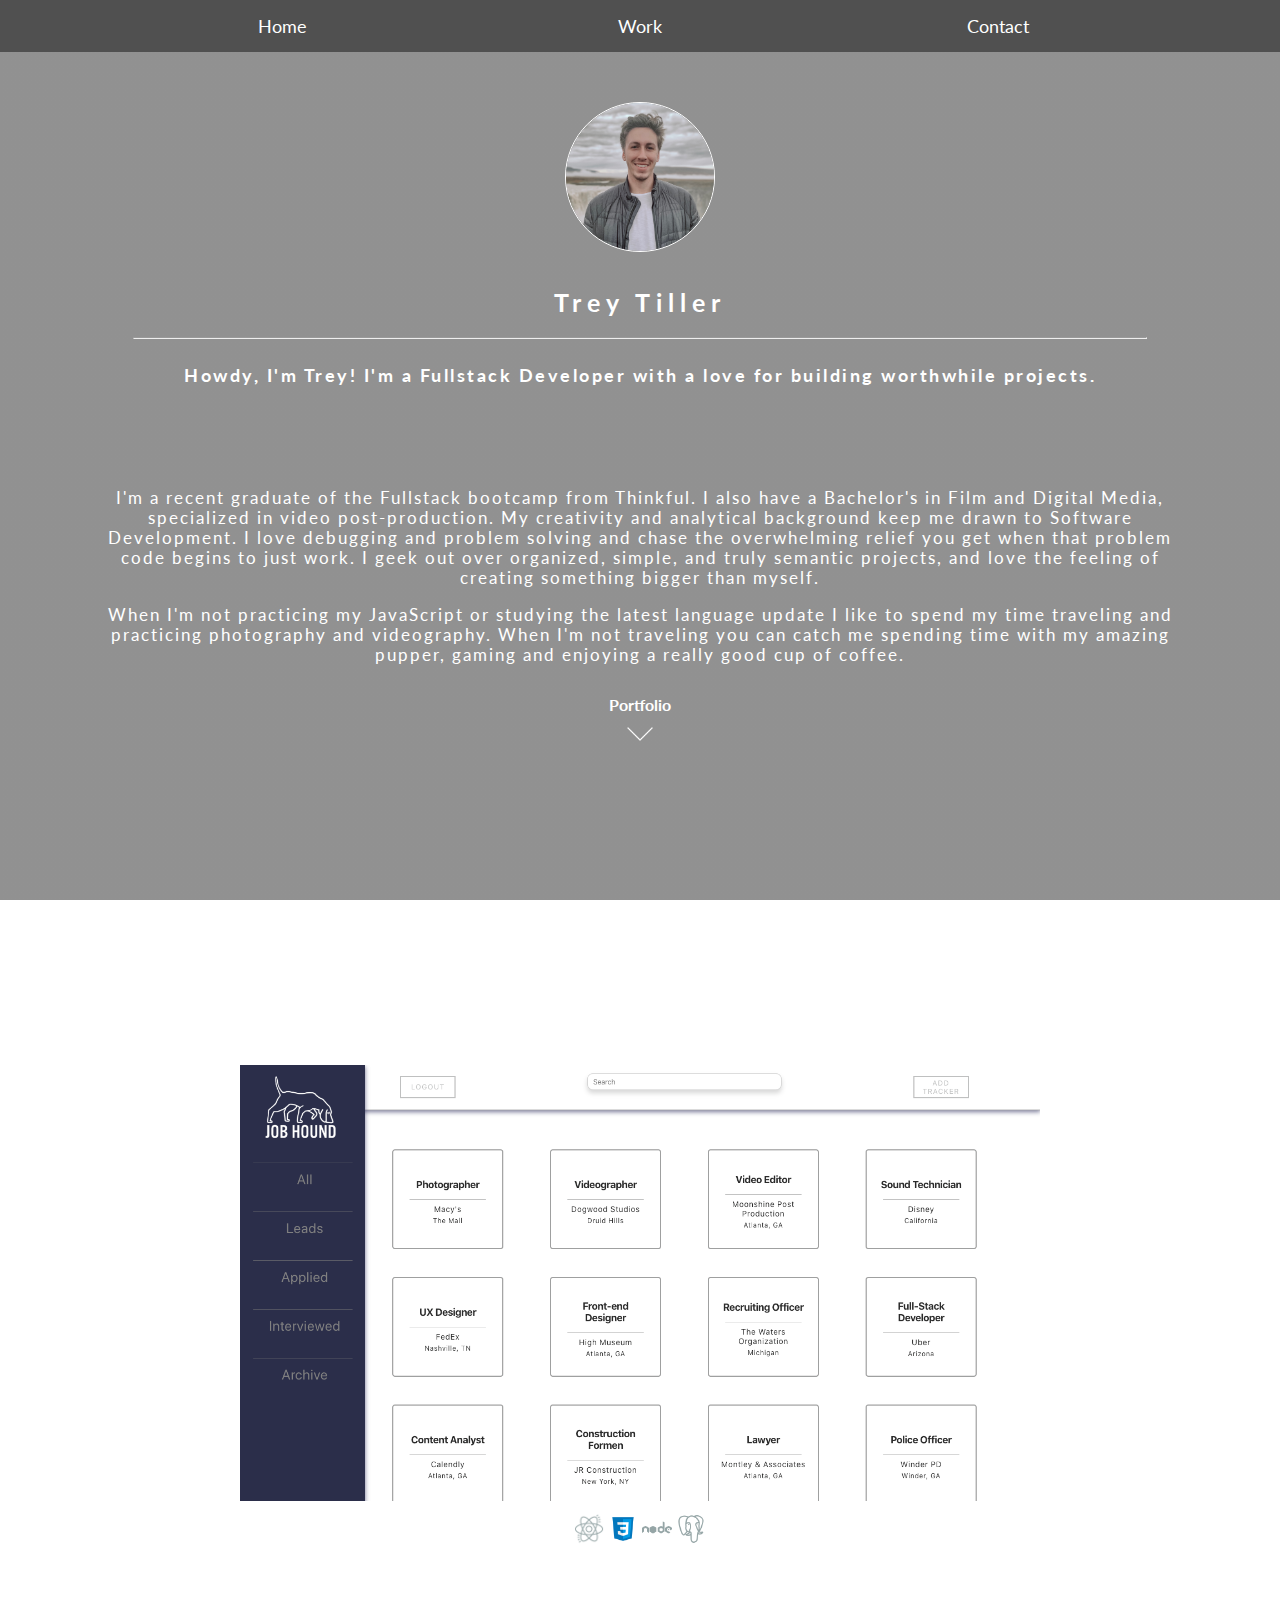
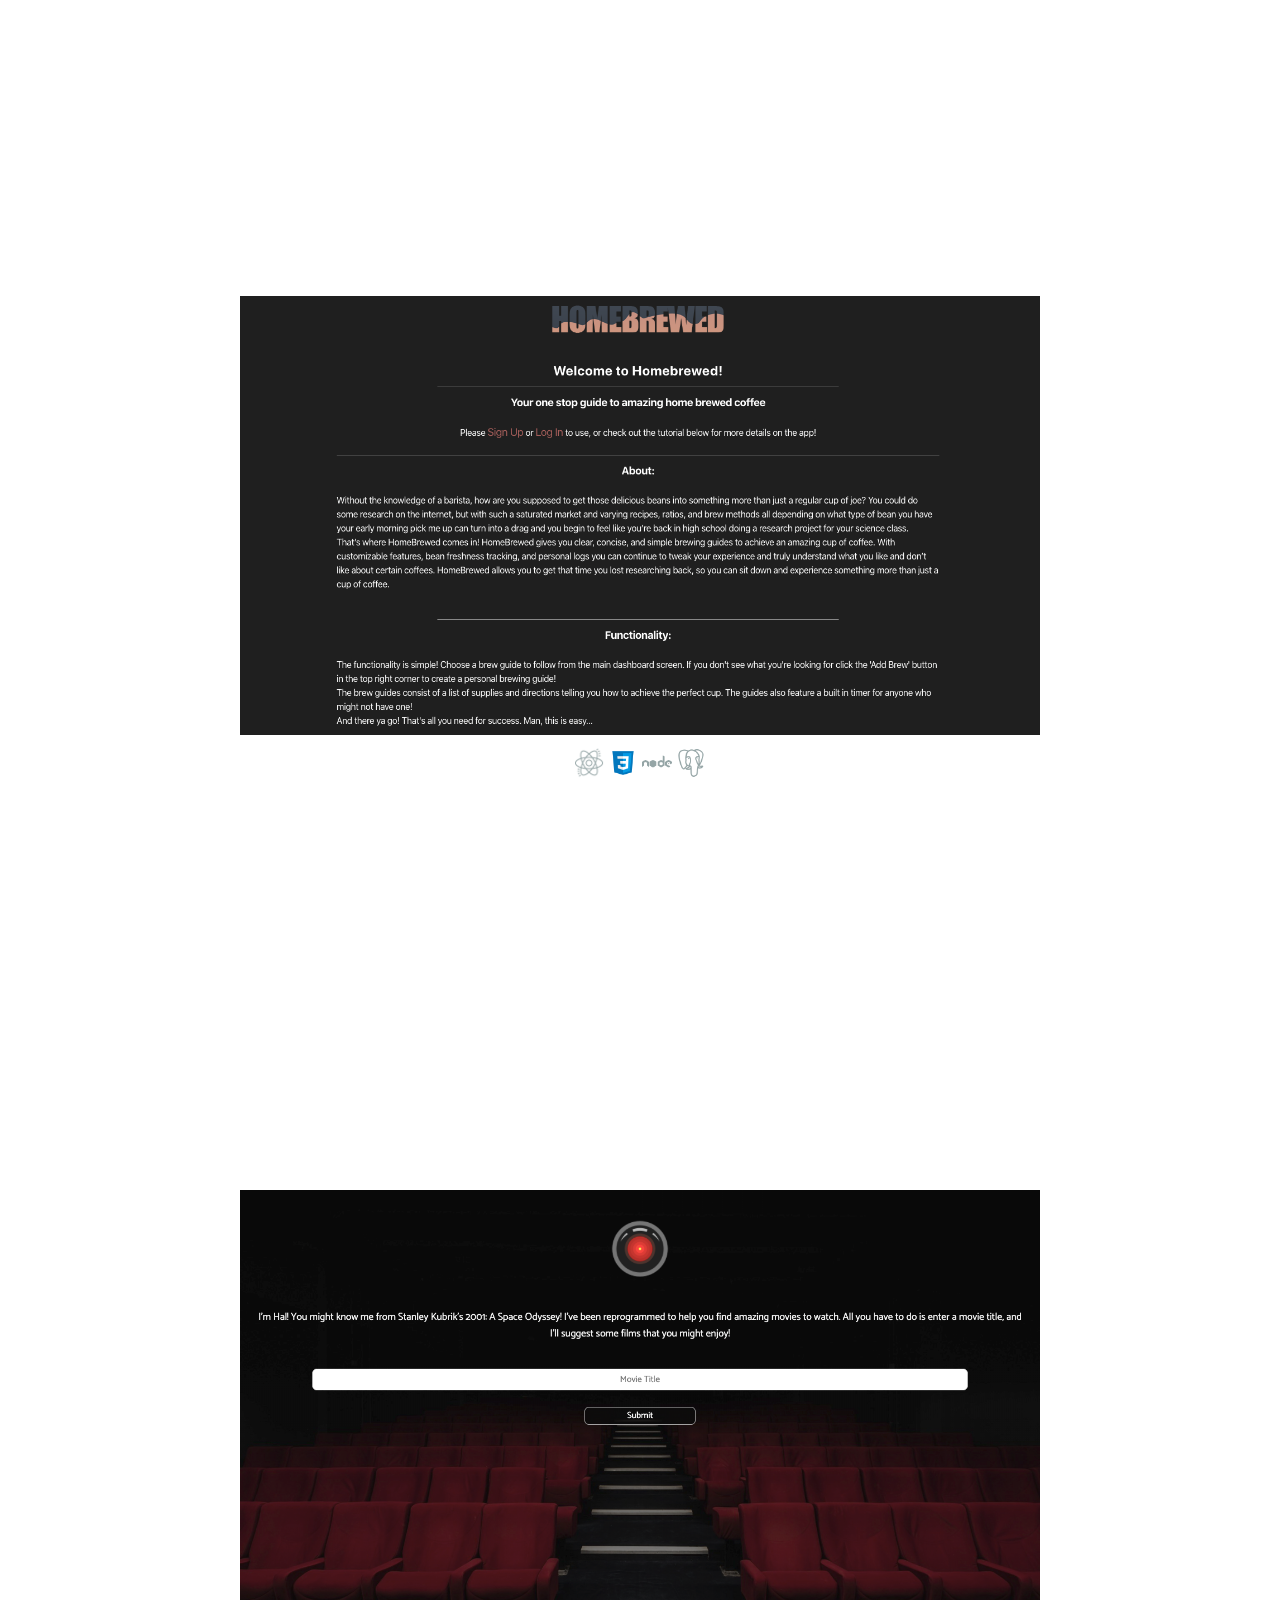
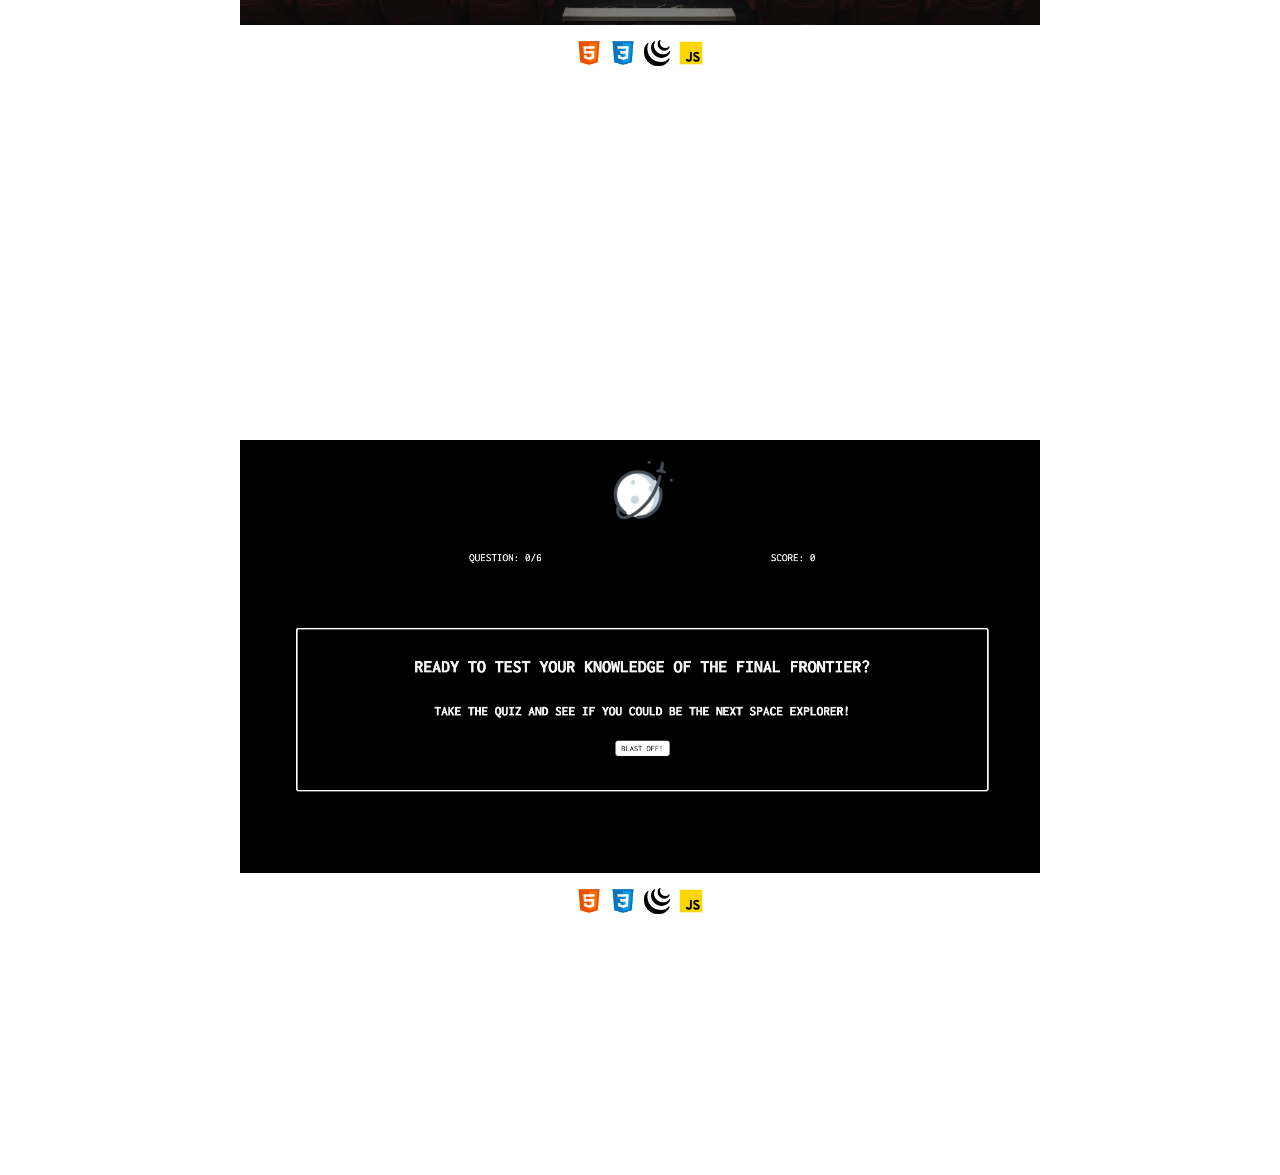
==== index.html @ f50ff6df "Updates to recent projects" ====
<!DOCTYPE html>
<html lang="en">

<head>
    <meta charset="UTF-8">
    <meta name="viewport" content="width=device-width, initial-scale=1.0">
    <meta http-equiv="X-UA-Compatible" content="ie=edge">
    <meta name="description" content="Trey Tiller is a Software Developer in the Atlanta area">
    <link rel="stylesheet" type="text/css" href="main.css">
    <link href="https://fonts.googleapis.com/css?family=Lato&display=swap" rel="stylesheet">
    <title>Trey Tiller | The Best Portfolio Known to Man</title>
</head>

<body>
    <header role='banner'>
        <nav role='navigation'>
            <ul class='nav'>
                <li class="home"><a href='index.html' class="home">Home</li></a>
                <li class="work"><a href='#projects' class="work">Work</li></a>
                <li class="contact"><a href='contact.html' class="contact">Contact</li></a>
            </ul>
        </nav>
    </header>
    <main role='main'>

        <section class='intro'>
            <div class="portrait-container">
                <a href="https://www.instagram.com/trey_tiller/?hl=en" target="_blank"><img
                        src="img/IMG_7039.JPG" alt="Portrait" class="portrait"></a>
            </div>

            <h1 class='tablet-headline'>Trey Tiller</h1>

            <hr class='one'>
            </hr>

            <div class='headline'>
                <h2>Howdy, I'm Trey! I'm a Fullstack Developer with a love for building worthwhile projects.</h2>
            </div>

            <hr class='two'>
            </hr>

            <div class="button">
                <button class="learn-more"><a href="#learn-more">Learn More</a></button>
            </div>
            <div class="arrow-container">
                <h5><a href="#projects">Portfolio</a></h5>
                <a href="#projects"><img src="img/icons8-expand-arrow-50.png" alt="Scroll Down" class="arrow"></a>
            </div>
        </section>
        <div class="content">
            <section id="projects">



                <h2 class="p-name">Job Hound</h2>
                <a href="https://job-hound.now.sh/" target="_blank"><img
                        src="img/dashShot.png" alt="Project Snapshot" class="proj-img"></a>
                <div class="lang-icons">
                    <img src="img/icons8-react-128.png" alt="React Logo" class="html">
                    <img src="img/icons8-css3-50.png" alt="Css logo" class="css">
                    <img src="img/icons8-nodejs-96 (1).png" alt="Node logo" class="jquery">
                    <img src="img/icons8-postgresql-100.png" alt="Postgres logo" class="java">
                </div>
                <p class="scrip">
                    Job Hound is a react application built to keep track of your job applications. Built with a full backend in Node and Postgres
                    Job Hound makes organization fast, easy and attainable!
                </p>
                <div class="butt-container">
                    <button class="repo"><a href="https://github.com/TreyTiller/JobHound-client"
                            target="_blank">Code</a></button>
                    <button class="site"><a href="https://job-hound.now.sh/" target="_blank">View
                            Project</a></button>
                </div>



                <h2 class="p-name">HomeBrewed</h2>
                <a href="https://homebrewed-sigma-nine.now.sh" target="_blank"><img
                        src="img/HBDash.png" alt="Project Snapshot" class="proj-img"></a>
                <div class="lang-icons">
                    <img src="img/icons8-react-128.png" alt="React Logo" class="html">
                    <img src="img/icons8-css3-50.png" alt="Css logo" class="css">
                    <img src="img/icons8-nodejs-96 (1).png" alt="Node logo" class="jquery">
                    <img src="img/icons8-postgresql-100.png" alt="postgres logo" class="java">
                </div>
                <p class="scrip">
                    Coffee has always been something I found happiness in. Especially good coffee. I knew that when I first 
                    began making coffee at home there was just too much information out there on how to brew. Homebrewed aims to
                    to fix that by giving simplistic and easy to follow direction. This react/node application allows users 
                    to create personal brews with dynamic forms, integrated timers, and a full database.
                </p>
                <div class="butt-container">
                    <button class="repo"><a href="https://github.com/TreyTiller/Homebrewed-app"
                            target="_blank">Code</a></button>
                    <button class="site"><a href="https://homebrewed-sigma-nine.now.sh" target="_blank">View
                            Project</a></button>
                </div>








                <h2 class="p-name">Movie Generator</h2>
                <a href="https://treytiller.github.io/movie-generator/" target="_blank"><img
                        src="img/Screen Shot 2019-09-03 at 10.04.26 AM.png" alt="Project Snapshot" class="proj-img"></a>
                <div class="lang-icons">
                    <img src="img/icons8-html-5-50.png" alt="Html Logo" class="html">
                    <img src="img/icons8-css3-50.png" alt="Css logo" class="css">
                    <img src="img/icons8-jquery-50.png" alt="jquery logo" class="jquery">
                    <img src="img/icons8-javascript-50.png" alt="javascript logo" class="java">
                </div>
                <p class="scrip">
                    In college I majored in Film and Digital Media. I always wished I could find an easy to use
                    application that found suggestions based on a movie title, so I created one. This application uses
                    two different APIs to grab cultural data and create a curated list of movie suggestions based on the
                    user input.
                </p>
                <div class="butt-container">
                    <button class="repo"><a href="https://github.com/TreyTiller/movie-generator"
                            target="_blank">Code</a></button>
                    <button class="site"><a href="https://treytiller.github.io/movie-generator/" target="_blank">View
                            Project</a></button>
                </div>

                <h2 class="p-name">Quiz App</h2>
                <a href="https://treytiller.github.io/quizapp/" target="_blank"><img
                        src="img/Screen Shot 2019-08-13 at 5.29.00 PM.png" alt="Project Snapshot" class="proj-img"></a>
                <div class="lang-icons">
                    <img src="img/icons8-html-5-50.png" alt="Html Logo" class="html">
                    <img src="img/icons8-css3-50.png" alt="Css logo" class="css">
                    <img src="img/icons8-jquery-50.png" alt="jquery logo" class="jquery">
                    <img src="img/icons8-javascript-50.png" alt="javascript logo" class="java">
                </div>
                <p class="scrip">
                    Inspired by my love for all things outer space, this simple quiz tests the user on their knowledge
                    of the final frontier. See if you have what it takes!
                </p>
                <div class="butt-container">
                    <button class="repo"><a href="https://github.com/TreyTiller/quizapp"
                            target="_blank">Code</a></button>
                    <button class="site"><a href="https://treytiller.github.io/quizapp/" target="_blank">View
                            Project</a></button>
                </div>
            </section>

            <section id='learn-more'>

                <hr>
                </hr>

                <div class="bio">
                    <h3 class='mobile-headline'>Trey Tiller</h3>
                    <p> I'm a recent graduate of the Fullstack bootcamp from Thinkful. I also have a Bachelor's in Film
                        and Digital Media, specialized in video post-production. My creativity and analytical background
                        keep me drawn to Software Development. I love debugging and problem solving and chase the
                        overwhelming relief you get when that problem code begins to just work. I geek out over
                        organized, simple, and truly semantic projects, and love the feeling of creating something
                        bigger than myself.</p>

                    <p> When I'm not practicing my JavaScript or studying the latest language update I like to spend my
                        time traveling and practicing photography and videography. When I'm not traveling you can catch
                        me spending time with my amazing pupper, gaming and enjoying a really good cup of coffee. </p>
                </div>
                <h5 class="tablet"><a href="#projects">Portfolio</a></h5>
                <a href="#projects"><img src="img/icons8-expand-arrow-50.png" alt="Scroll Down"
                        class="arrow-tablet"></a>
            </section>
        </div>

        <hr>
        </hr>

        <section id="contact">
            <ul class="contact-list">
                <li class="email"><span><img src="img/icons8-email-open-50.png" alt="Email" class="email"></span><a
                        href="mailto:treytiller@outlook.com?Subject=Little%20Hey,%20Little%20Ho!"
                        class='con-link'>treytiller@outlook.com</a>
                </li>
                <li class="phone"><span><img src="img/icons8-shake-phone-50.png" alt="Cellphone"
                            class="phone"></span>(678)-963-6538</li>
                <li class="git"><span><img src="img/icons8-github-50.png" alt="GitHub" class="git"></span><a
                        href="https://github.com/TreyTiller" target="_blank">GitHub/TreyTiller</a></li>
                <li class="linked"><span><img src="img/icons8-linkedin-50.png" alt="LinkedIn" class="linked"></span><a
                        href="//www.linkedin.com/in/josephstiller/" target="_blank">LinkedIn/TreyTiller</a></li>
            </ul>
        </section>

    </main>
    <footer>
        &copyTreyTiller2019
    </footer>

</body>

</html>
---- main.css ----
* {
  box-sizing: border-box;
  font-family: "Lato", sans-serif, Helvetica, sans-serif;
  text-align: center;
  color: white;
}

html {
  scroll-behavior: smooth;
}

body {
  background-image: linear-gradient(
      rgba(36, 36, 36, 0.5),
      rgba(36, 36, 36, 0.5)
    ),
    url(img/20190807-IMG_1288.jpg);
  background-repeat: no-repeat;
  background-position: center center;
  background-attachment: fixed;
  -moz-background-size: cover;
  -o-background-size: cover;
  background-size: cover;
  margin: 0px;
}

nav {
  display: none;
  transition: 0.5s ease;
}

/*Intro landing page styling*/

.portrait-container {
  overflow: hidden;
  width: 150px;
  height: 150px;
  margin: auto;
  position: relative;
  border-radius: 50%;
  margin-top: 30px;
  border: 1px solid white;
  margin-bottom: 35px;
  margin-top: 50px;
}

.portrait {
  height: 100%;
  width: auto;
  margin-left: -28px;
}

hr {
  margin-top: 20px;
  margin-bottom: 20px;
}

h2 {
  line-height: 32px;
  font-size: 18px;
}

.tablet-headline {
  display: none;
}

.button {
  margin-top: 80px;
  margin-bottom: 80px;
}

button {
  border: 1px solid white;
  padding: 8px;
  padding-left: 15px;
  padding-right: 15px;
  background-color: transparent;
  border-radius: 15px;
  font-size: 18px;
}

a {
  text-decoration: none;
}

h5 {
  margin-bottom: 5px;
  font-size: 16px;
}

.arrow {
  margin-bottom: 115px;
}

/*Bio section styling*/

.bio {
  margin: 10px;
  font-size: 17px;
  padding-right: 20px;
  padding-left: 20px;
}

h3 {
  text-align: center;
  font-size: 20px;
  letter-spacing: 8px;
  font-weight: 700;
}

p {
  text-align: left;
  font-size: 17px;
  line-height: 20px;
  letter-spacing: 2px;
}

.tablet {
  display: none;
}

.arrow-tablet {
  display: none;
}

/*Contact Section Styling*/

.contact-list {
  list-style: none;
  padding: 0px;
}

li {
  padding: 25px;
}

span {
  padding-right: 30px;
}

.email {
  display: flex;
  align-items: center;
}

img,
.email {
  height: 30px;
  justify-self: flex-end;
}

.phone {
  display: flex;
  align-items: center;
}

img,
.phone {
  height: 30px;
  justify-self: flex-end;
}

.git {
  display: flex;
  align-items: center;
}

img,
.git {
  height: 30px;
  justify-self: flex-end;
}

.linked {
  display: flex;
  align-items: center;
}

img,
.linked {
  height: 30px;
  justify-self: flex-end;
}

.final-para {
  display: none;
}

/*Project styling*/

.proj-img {
  width: 320px;
  height: auto;
  margin: 10px;
  transition: 0.3s ease all;
}

.proj-img:hover {
  opacity: 80%;
}

.p-name {
  font-size: 18px;
  letter-spacing: 1.5px;
  margin-bottom: 5px;
}

.scrip {
  text-align: center;
  margin: 25px;
  font-size: 17px;
}

.repo {
  font-size: 16px;
  margin: 5px;
}

.site {
  font-size: 16px;
  margin: 5px;
}

.butt-container {
  margin-bottom: 100px;
}

/*Mobile Design for Tablet Screens*/
@media only screen and (min-width: 750px) {
  /*Navigation Menu Styling*/
  nav {
    display: block;
    background-color: rgba(36, 36, 36, 0.6);
  }

  .nav {
    list-style: none;
    padding: 0px;
    display: flex;
    align-items: center;
    justify-content: space-evenly;
    margin: 0px;
  }

  li,
  .home {
    padding-bottom: 15px;
    padding-top: 15px;
    font-size: 18px;
    min-width: 150px;
  }

  li,
  .work {
    padding-bottom: 15px;
    padding-top: 15px;
    font-size: 18px;
    min-width: 150px;
  }

  li,
  .contact {
    padding-bottom: 15px;
    padding-top: 15px;
    font-size: 18px;
    min-width: 150px;
  }

  /*Rearrange Content*/

  hr {
    display: none;
  }

  .content {
    display: flex;
    flex-direction: column-reverse;
  }

  .arrow {
    display: none;
  }

  .learn-more {
    display: none;
  }

  h5 {
    display: none;
  }

  .mobile-headline {
    display: none;
  }

  /*Intro and Bio Landing Page styling*/

  .tablet-headline {
    font-size: 25px;
    letter-spacing: 6px;
    margin-bottom: 10px;
    display: block;
  }

  .headline h2 {
    margin-top: 0px;
  }

  .one {
    display: block;
    margin-left: 133px;
    margin-right: 133px;
  }

  .bio {
    margin: 0px;
    margin-bottom: 150px;
    margin-right: 20px;
    margin-left: 20px;
  }

  p {
    text-align: center;
  }

  .tablet {
    display: block;
  }

  .arrow-tablet {
    display: inline-block;
    margin-bottom: 200px;
  }

  /*Project picture styling*/

  .proj-img {
    width: 700px;
    height: auto;
  }

  /*Contact.html Styling*/

  #contact {
    display: none;
  }

  .final-para {
    display: block;
    font-size: 18px;
    margin: 30px;
    line-height: 40px;
  }

  .contact-list-tablet {
    list-style: none;
    display: flex;
    align-items: center;
    margin-top: 100px;
    justify-content: space-evenly;
  }

  .collab {
    margin-top: 200px;
    padding-right: 20px;
    padding-left: 20px;
    padding-top: 10px;
    padding-bottom: 10px;
    border: 2px solid white;
    margin-bottom: 100px;
  }

  .collab-word {
    font-size: 22px;
  }

  .footer-tablet {
    display: none;
  }
}

/*Full Display Design*/
@media only screen and (min-width: 1280px) {
  .arrow-container,
  img {
    cursor: pointer;
  }

  p {
    margin-left: 50px;
    margin-right: 50px;
  }

  .headline {
    letter-spacing: 2.5px;
  }

  .bio {
    margin-bottom: 100px;
  }

  .p-name {
    margin-bottom: 50px;
    font-size: 25px;
    letter-spacing: 2.5px;
  }

  .proj-img {
    height: auto;
    width: 800px;
  }

  .scrip {
    margin-left: 200px;
    margin-right: 200px;
    font-size: 20px;
  }

  .email {
    height: 50px;
    width: 50px;
  }

  a .insta {
    height: 50px;
    width: 50px;
  }

  .git {
    height: 50px;
    width: 50px;
  }

  .linked {
    height: 50px;
    width: 50px;
  }

  .contact-list-tablet {
    list-style: none;
    display: flex;
    align-items: center;
    margin-top: 100px;
    justify-content: space-evenly;
  }

  /*Nav Menu Animations*/

  .home {
    color: white;
    letter-spacing: 0px;
    transition: 0.5s ease;
  }
  .work {
    color: white;
    letter-spacing: 0px;
    transition: 0.5s ease;
  }
  .contact {
    color: white;
    letter-spacing: 0px;
    transition: 0.5s ease;
  }
  .home:hover {
    color: rgba(155, 127, 127, 0.89);
    letter-spacing: 3px;
    transition: 0.5s ease;
  }

  .work:hover {
    color: rgba(155, 127, 127, 0.89);
    letter-spacing: 3px;
    transition: 0.5s ease;
  }

  .contact:hover {
    color: rgba(155, 127, 127, 0.89);
    letter-spacing: 3px;
    transition: 0.5s ease;
  }

  .repo {
    background-color: transparent;
    letter-spacing: 0px;
    transition: all 0.3s ease;
  }

  .repo:hover {
    background-color: rgba(61, 58, 58, 0.89);
    color: white;
    letter-spacing: 5px;
    transition: all 0.5s ease;
    cursor: pointer;
  }

  .site {
    background-color: transparent;
    letter-spacing: 0px;
    transition: all 0.3s ease;
  }

  .site:hover {
    background-color: rgba(61, 58, 58, 0.89);
    color: white;
    letter-spacing: 3px;
    transition: all 0.5s ease;
    cursor: pointer;
  }

  .collab {
    background-color: transparent;
    letter-spacing: 0px;
    transition: all 0.3s ease;
  }

  .collab:hover {
    background-color: rgba(61, 58, 58, 0.89);
    color: white;
    letter-spacing: 3px;
    transition: all 0.5s ease;
    cursor: pointer;
  }

  /*spacing fix*/

  .bio {
    margin-bottom: 30px;
  }
}
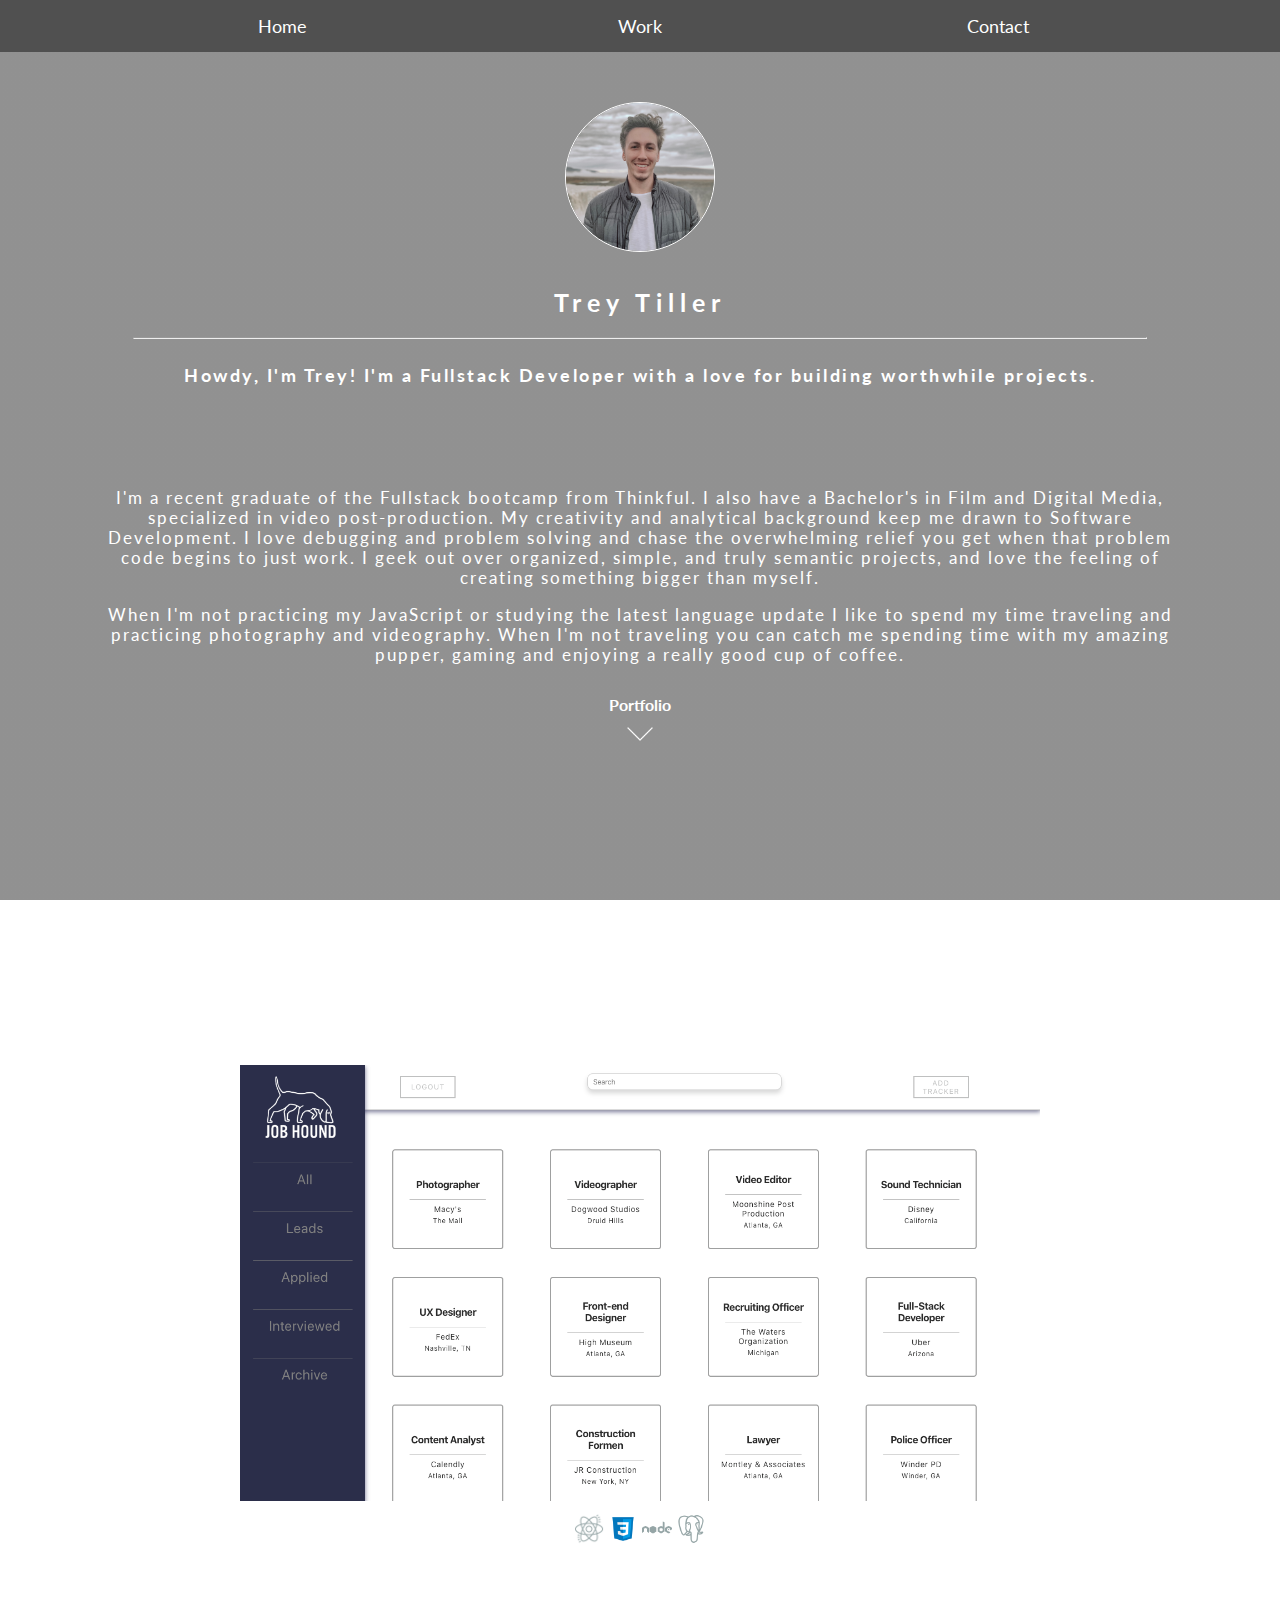
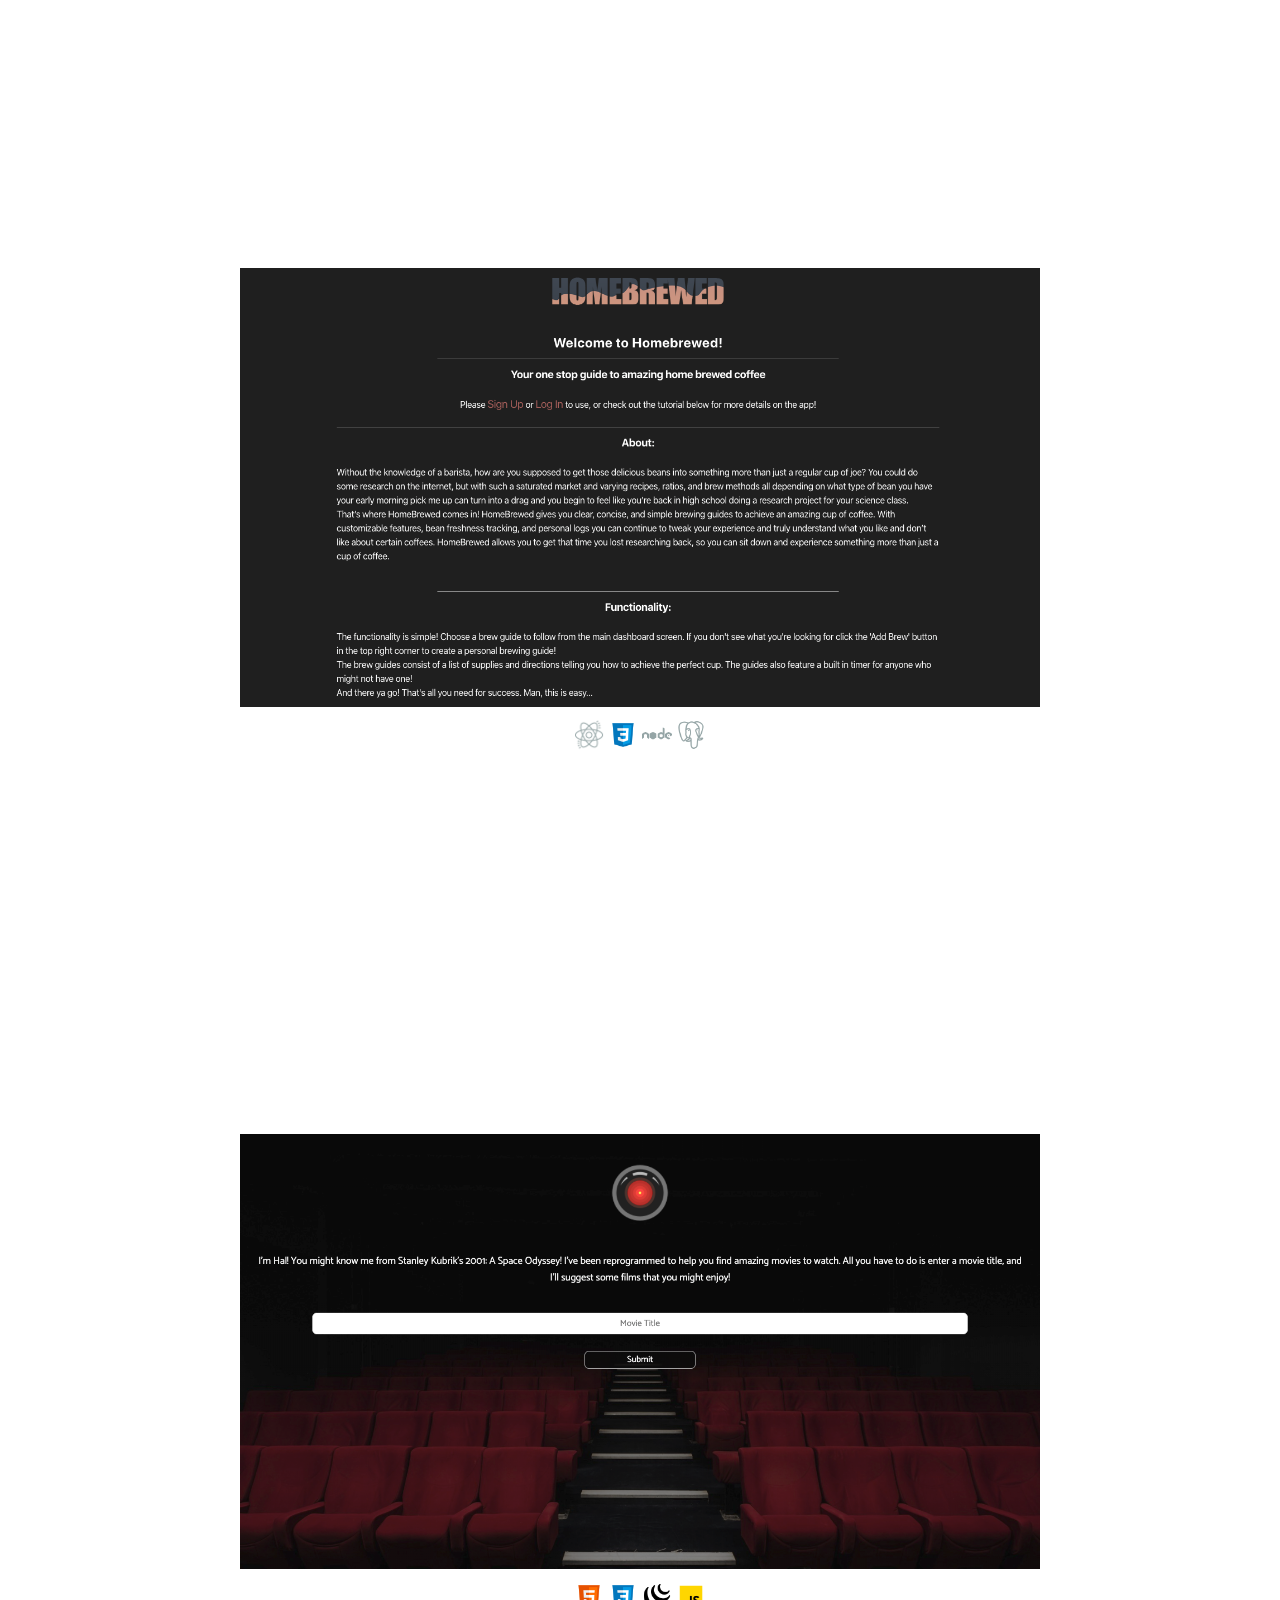
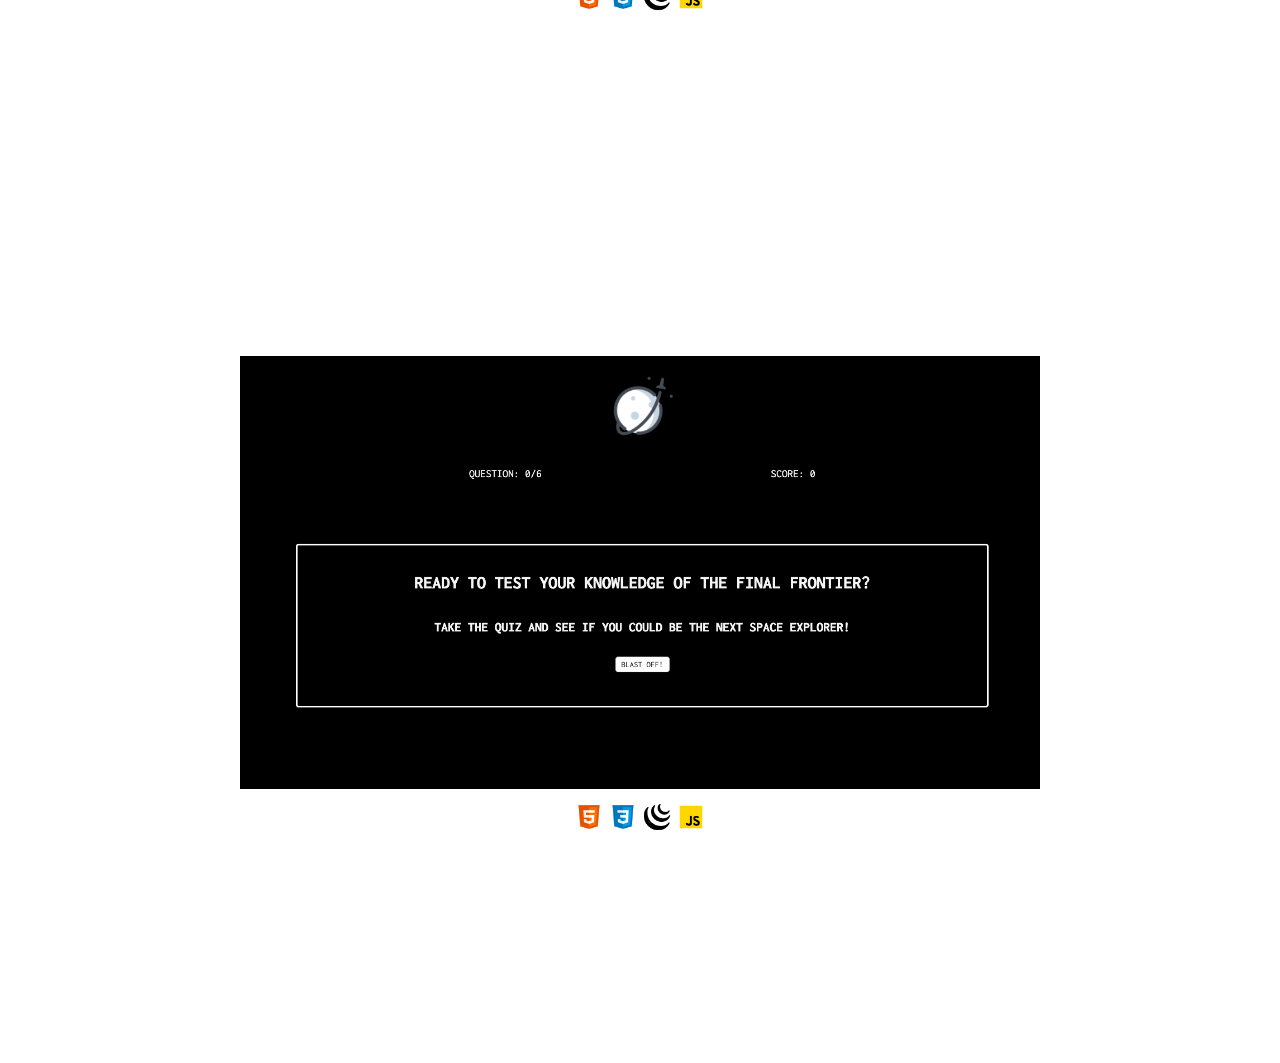
==== commit b3158dd2: "Fixed nested links" ====
--- a/index.html
+++ b/index.html
@@ -12,16 +12,16 @@
 </head>
 
 <body>
-    <header role='banner'>
-        <nav role='navigation'>
+    <header>
+        <nav>
             <ul class='nav'>
-                <li class="home"><a href='index.html' class="home">Home</li></a>
-                <li class="work"><a href='#projects' class="work">Work</li></a>
-                <li class="contact"><a href='contact.html' class="contact">Contact</li></a>
+                <li class="home"><a href='index.html' class="home">Home</a></li>
+                <li class="work"><a href='#projects' class="work">Work</a></li>
+                <li class="contact"><a href='contact.html' class="contact">Contact</a></li>
             </ul>
         </nav>
     </header>
-    <main role='main'>
+    <main>
 
         <section class='intro'>
             <div class="portrait-container">
@@ -31,18 +31,16 @@
 
             <h1 class='tablet-headline'>Trey Tiller</h1>
 
-            <hr class='one'>
-            </hr>
+            <hr class='one' />
 
             <div class='headline'>
                 <h2>Howdy, I'm Trey! I'm a Fullstack Developer with a love for building worthwhile projects.</h2>
             </div>
 
-            <hr class='two'>
-            </hr>
+            <hr class='two' />
 
             <div class="button">
-                <button class="learn-more"><a href="#learn-more">Learn More</a></button>
+                <a href="#learn-more"><button class="learn-more">Learn More</button></a>
             </div>
             <div class="arrow-container">
                 <h5><a href="#projects">Portfolio</a></h5>
@@ -60,7 +58,7 @@
                 <div class="lang-icons">
                     <img src="img/icons8-react-128.png" alt="React Logo" class="html">
                     <img src="img/icons8-css3-50.png" alt="Css logo" class="css">
-                    <img src="img/icons8-nodejs-96 (1).png" alt="Node logo" class="jquery">
+                    <img src="img/icons8-nodejs-96-(1).png" alt="Node logo" class="jquery">
                     <img src="img/icons8-postgresql-100.png" alt="Postgres logo" class="java">
                 </div>
                 <p class="scrip">
@@ -68,10 +66,10 @@
                     Job Hound makes organization fast, easy and attainable!
                 </p>
                 <div class="butt-container">
-                    <button class="repo"><a href="https://github.com/TreyTiller/JobHound-client"
-                            target="_blank">Code</a></button>
-                    <button class="site"><a href="https://job-hound.now.sh/" target="_blank">View
-                            Project</a></button>
+                    <a href="https://github.com/TreyTiller/JobHound-client"
+                            target="_blank" class="repo buttons">Code</a>
+                    <a href="https://job-hound.now.sh/" target="_blank" class="repo buttons">View
+                            Project</a>
                 </div>
 
 
@@ -82,7 +80,7 @@
                 <div class="lang-icons">
                     <img src="img/icons8-react-128.png" alt="React Logo" class="html">
                     <img src="img/icons8-css3-50.png" alt="Css logo" class="css">
-                    <img src="img/icons8-nodejs-96 (1).png" alt="Node logo" class="jquery">
+                    <img src="img/icons8-nodejs-96-(1).png" alt="Node logo" class="jquery">
                     <img src="img/icons8-postgresql-100.png" alt="postgres logo" class="java">
                 </div>
                 <p class="scrip">
@@ -92,10 +90,10 @@
                     to create personal brews with dynamic forms, integrated timers, and a full database.
                 </p>
                 <div class="butt-container">
-                    <button class="repo"><a href="https://github.com/TreyTiller/Homebrewed-app"
-                            target="_blank">Code</a></button>
-                    <button class="site"><a href="https://homebrewed-sigma-nine.now.sh" target="_blank">View
-                            Project</a></button>
+                    <a href="https://github.com/TreyTiller/Homebrewed-app"
+                            target="_blank" class="repo buttons">Code</a>
+                    <a href="https://homebrewed-sigma-nine.now.sh" target="_blank" class="repo buttons">View
+                            Project</a>
                 </div>
 
 
@@ -107,7 +105,7 @@
 
                 <h2 class="p-name">Movie Generator</h2>
                 <a href="https://treytiller.github.io/movie-generator/" target="_blank"><img
-                        src="img/Screen Shot 2019-09-03 at 10.04.26 AM.png" alt="Project Snapshot" class="proj-img"></a>
+                        src="img/movie-gen.png" alt="Project Snapshot" class="proj-img"></a>
                 <div class="lang-icons">
                     <img src="img/icons8-html-5-50.png" alt="Html Logo" class="html">
                     <img src="img/icons8-css3-50.png" alt="Css logo" class="css">
@@ -121,15 +119,15 @@
                     user input.
                 </p>
                 <div class="butt-container">
-                    <button class="repo"><a href="https://github.com/TreyTiller/movie-generator"
-                            target="_blank">Code</a></button>
-                    <button class="site"><a href="https://treytiller.github.io/movie-generator/" target="_blank">View
-                            Project</a></button>
+                    <a href="https://github.com/TreyTiller/movie-generator"
+                            target="_blank" class="repo buttons">Code</a>
+                    <a href="https://treytiller.github.io/movie-generator/" target="_blank" class="repo buttons">View
+                            Project</a>
                 </div>
 
                 <h2 class="p-name">Quiz App</h2>
                 <a href="https://treytiller.github.io/quizapp/" target="_blank"><img
-                        src="img/Screen Shot 2019-08-13 at 5.29.00 PM.png" alt="Project Snapshot" class="proj-img"></a>
+                        src="img/quiz-app.png" alt="Project Snapshot" class="proj-img"></a>
                 <div class="lang-icons">
                     <img src="img/icons8-html-5-50.png" alt="Html Logo" class="html">
                     <img src="img/icons8-css3-50.png" alt="Css logo" class="css">
@@ -141,17 +139,16 @@
                     of the final frontier. See if you have what it takes!
                 </p>
                 <div class="butt-container">
-                    <button class="repo"><a href="https://github.com/TreyTiller/quizapp"
-                            target="_blank">Code</a></button>
-                    <button class="site"><a href="https://treytiller.github.io/quizapp/" target="_blank">View
-                            Project</a></button>
+                    <a href="https://github.com/TreyTiller/quizapp"
+                            target="_blank" class="repo buttons">Code</a>
+                    <a href="https://treytiller.github.io/quizapp/" target="_blank" class="repo buttons">View
+                            Project</a>
                 </div>
             </section>
 
             <section id='learn-more'>
 
-                <hr>
-                </hr>
+                <hr />
 
                 <div class="bio">
                     <h3 class='mobile-headline'>Trey Tiller</h3>
@@ -172,8 +169,7 @@
             </section>
         </div>
 
-        <hr>
-        </hr>
+        <hr />
 
         <section id="contact">
             <ul class="contact-list">
@@ -192,7 +188,7 @@
 
     </main>
     <footer>
-        &copyTreyTiller2019
+        &copy;TreyTiller2019
     </footer>
 
 </body>
--- a/main.css
+++ b/main.css
@@ -69,7 +69,7 @@
   margin-bottom: 80px;
 }
 
-button {
+.buttons {
   border: 1px solid white;
   padding: 8px;
   padding-left: 15px;
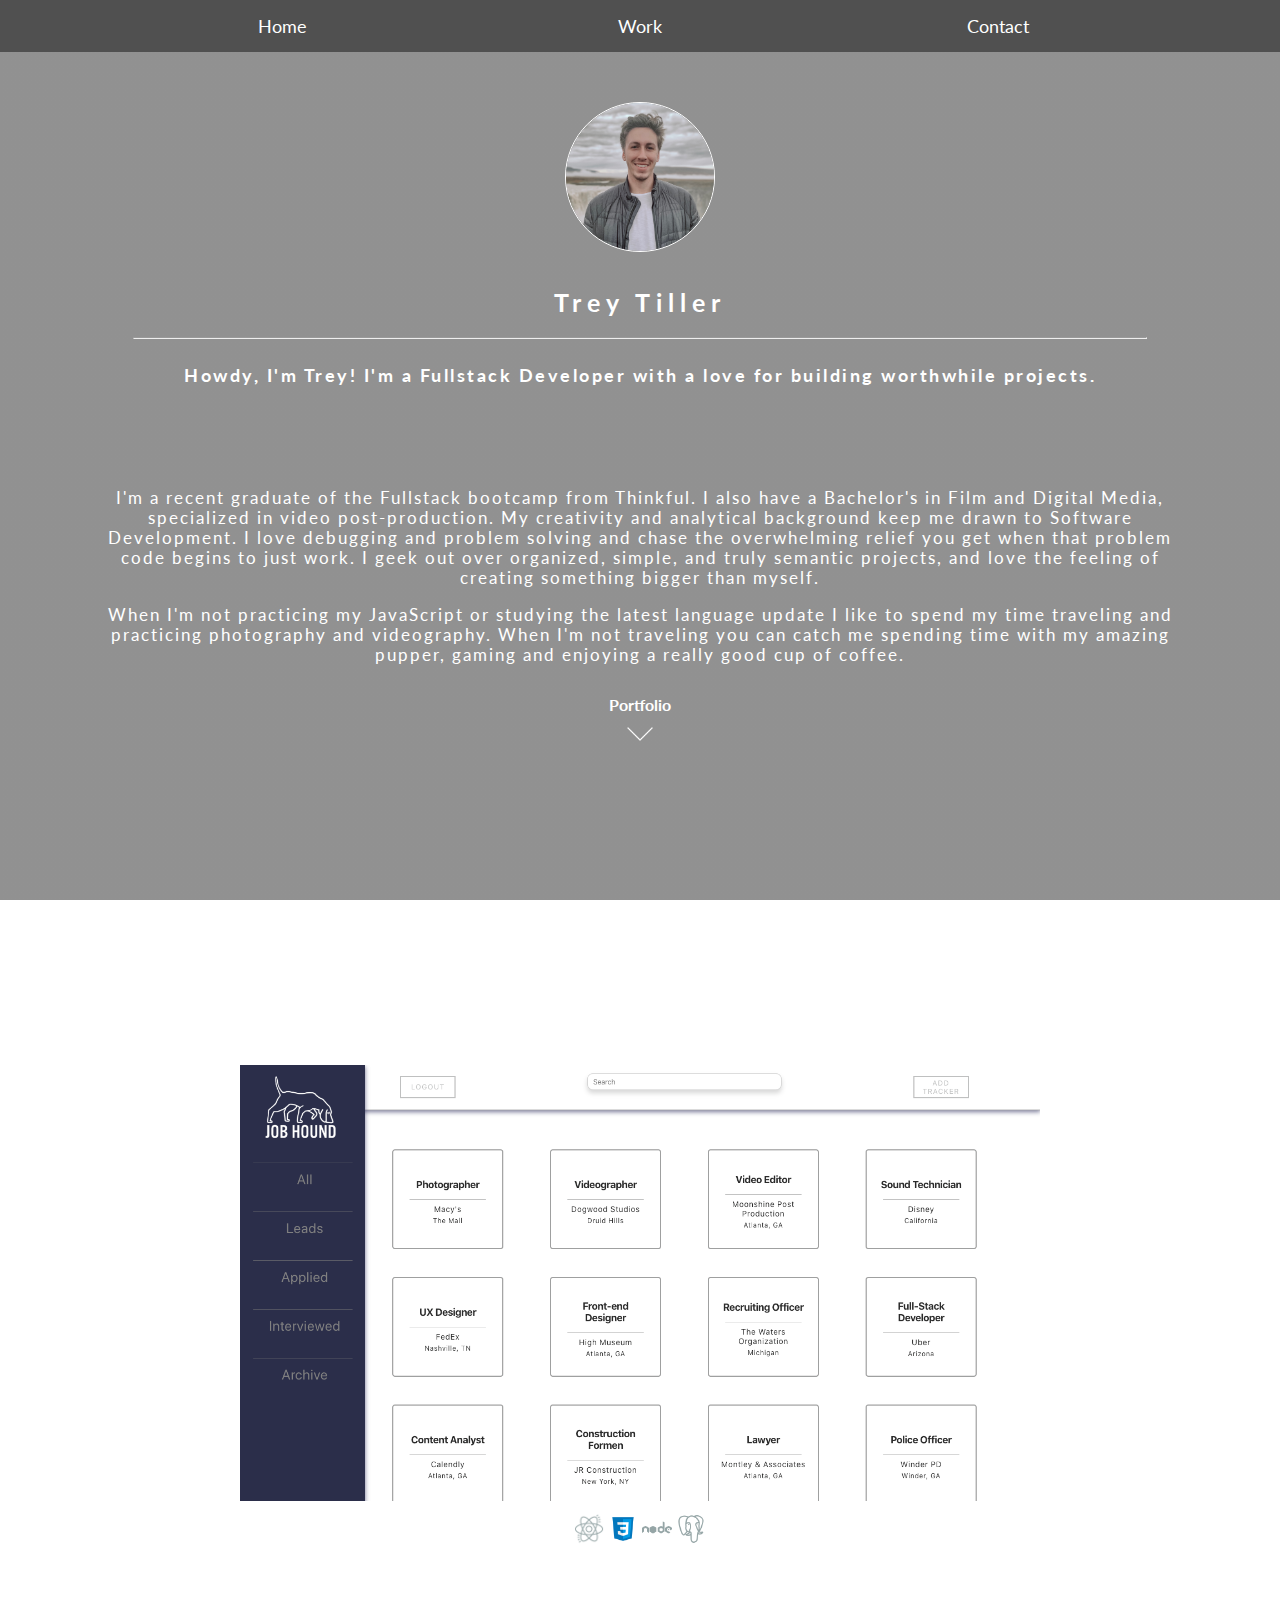
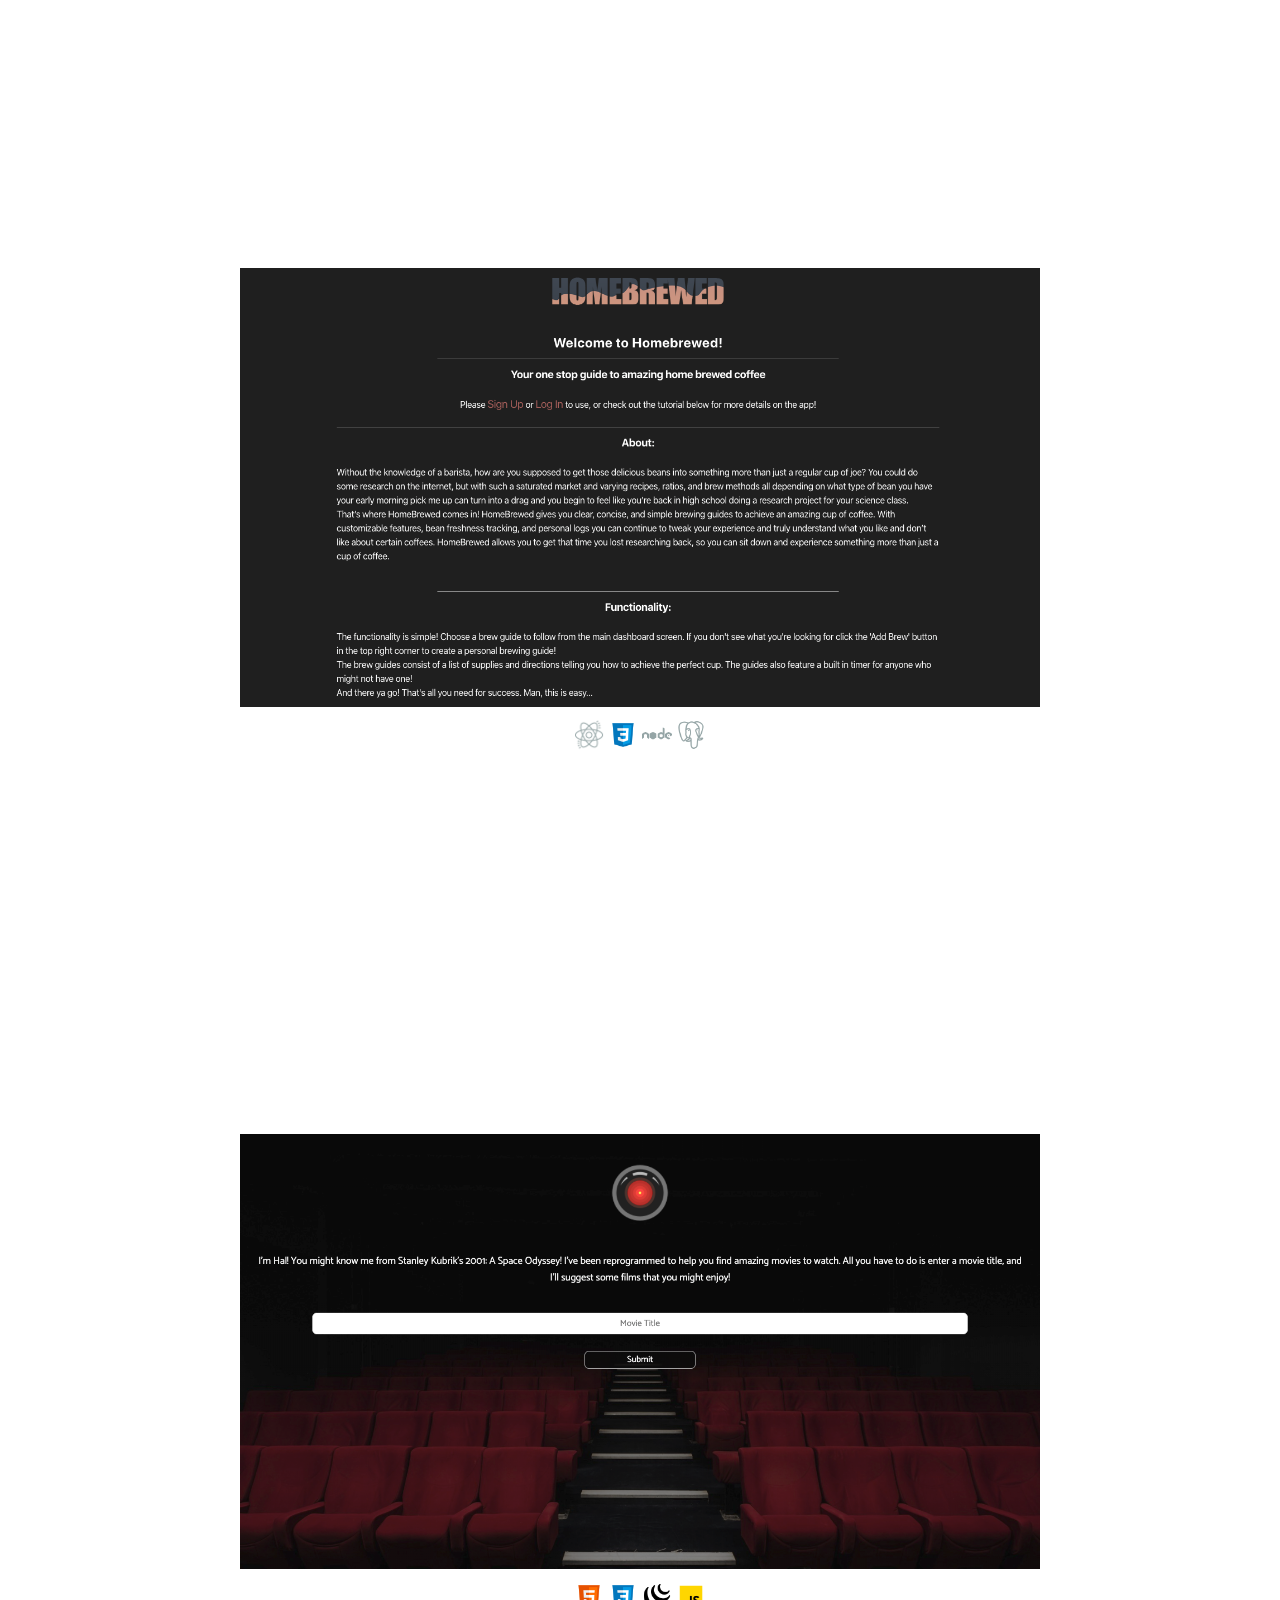
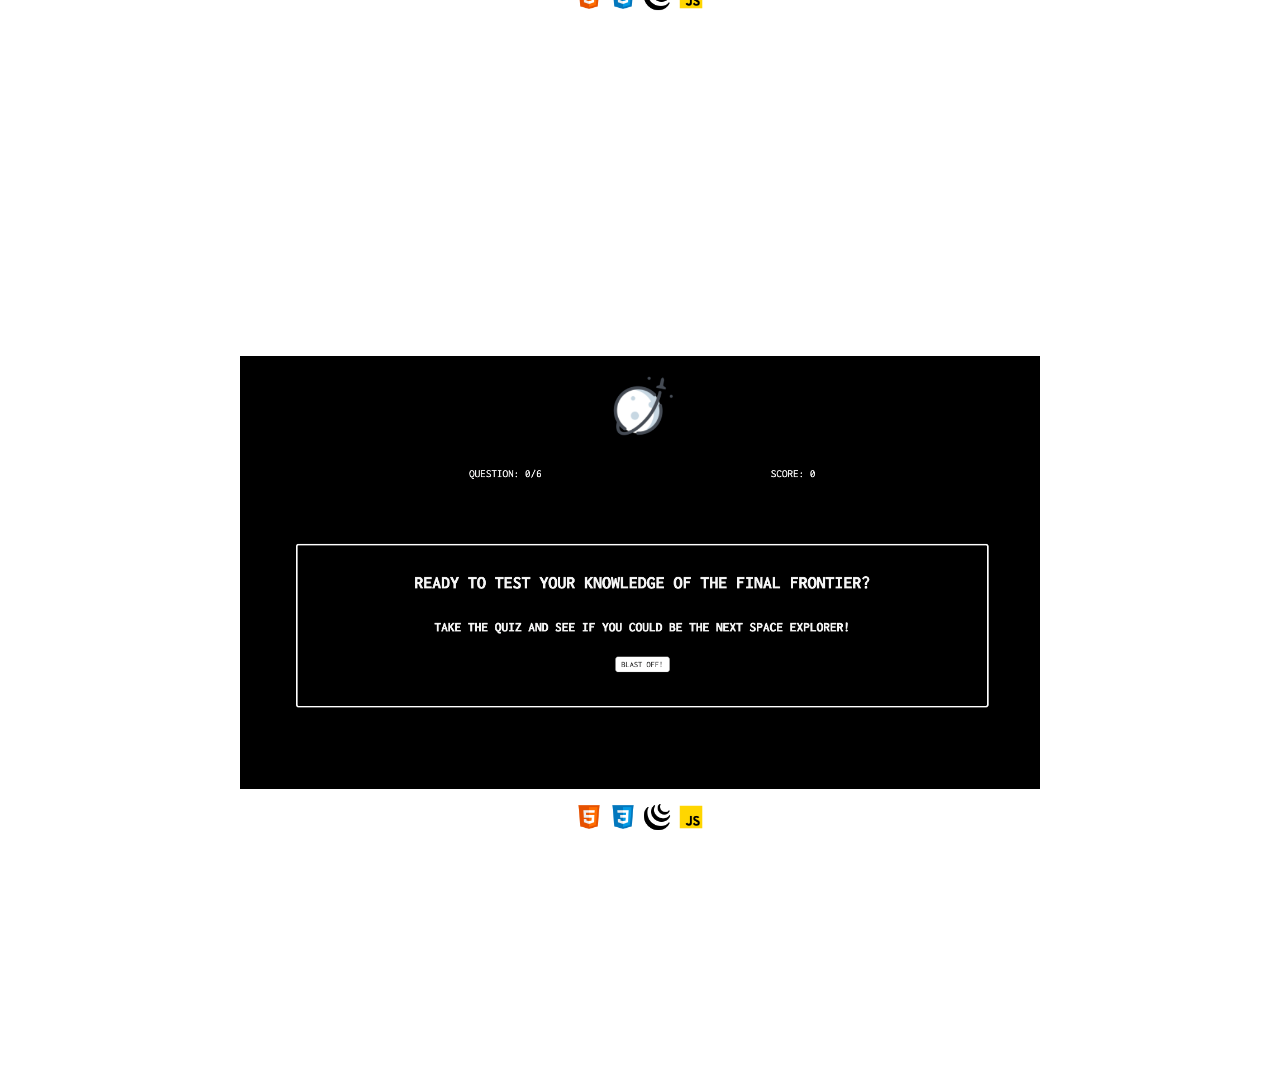
==== commit 3c9bd2d8: "Revisions" ====
--- a/index.html
+++ b/index.html
@@ -1,196 +1,320 @@
 <!DOCTYPE html>
 <html lang="en">
-
-<head>
-    <meta charset="UTF-8">
-    <meta name="viewport" content="width=device-width, initial-scale=1.0">
-    <meta http-equiv="X-UA-Compatible" content="ie=edge">
-    <meta name="description" content="Trey Tiller is a Software Developer in the Atlanta area">
-    <link rel="stylesheet" type="text/css" href="main.css">
-    <link href="https://fonts.googleapis.com/css?family=Lato&display=swap" rel="stylesheet">
+  <head>
+    <meta charset="UTF-8" />
+    <meta name="viewport" content="width=device-width, initial-scale=1.0" />
+    <meta http-equiv="X-UA-Compatible" content="ie=edge" />
+    <meta
+      name="description"
+      content="Trey Tiller is a Software Developer in the Atlanta area"
+    />
+    <link rel="stylesheet" type="text/css" href="main.css" />
+    <link
+      href="https://fonts.googleapis.com/css?family=Lato&display=swap"
+      rel="stylesheet"
+    />
     <title>Trey Tiller | The Best Portfolio Known to Man</title>
-</head>
-
-<body>
+  </head>
+
+  <body>
     <header>
-        <nav>
-            <ul class='nav'>
-                <li class="home"><a href='index.html' class="home">Home</a></li>
-                <li class="work"><a href='#projects' class="work">Work</a></li>
-                <li class="contact"><a href='contact.html' class="contact">Contact</a></li>
-            </ul>
-        </nav>
+      <nav>
+        <ul class="nav">
+          <li class="home"><a href="index.html" class="home">Home</a></li>
+          <li class="work"><a href="#projects" class="work">Work</a></li>
+          <li class="contact">
+            <a href="contact.html" class="contact">Contact</a>
+          </li>
+        </ul>
+      </nav>
     </header>
     <main>
-
-        <section class='intro'>
-            <div class="portrait-container">
-                <a href="https://www.instagram.com/trey_tiller/?hl=en" target="_blank"><img
-                        src="img/IMG_7039.JPG" alt="Portrait" class="portrait"></a>
-            </div>
-
-            <h1 class='tablet-headline'>Trey Tiller</h1>
-
-            <hr class='one' />
-
-            <div class='headline'>
-                <h2>Howdy, I'm Trey! I'm a Fullstack Developer with a love for building worthwhile projects.</h2>
-            </div>
-
-            <hr class='two' />
-
-            <div class="button">
-                <a href="#learn-more"><button class="learn-more">Learn More</button></a>
-            </div>
-            <div class="arrow-container">
-                <h5><a href="#projects">Portfolio</a></h5>
-                <a href="#projects"><img src="img/icons8-expand-arrow-50.png" alt="Scroll Down" class="arrow"></a>
-            </div>
+      <section class="intro">
+        <div class="portrait-container">
+          <a href="https://www.instagram.com/trey_tiller/?hl=en" target="_blank"
+            ><img src="img/IMG_7039.JPG" alt="Portrait" class="portrait"
+          /></a>
+        </div>
+
+        <h1 class="tablet-headline">Trey Tiller</h1>
+
+        <hr class="one" />
+
+        <div class="headline">
+          <h2>
+            Howdy, I'm Trey! I'm a Fullstack Developer with a love for building
+            worthwhile projects.
+          </h2>
+        </div>
+
+        <hr class="two" />
+
+        <div class="button">
+          <a href="#learn-more" class="learn-more buttons">Learn More</a>
+        </div>
+        <div class="arrow-container">
+          <h5><a href="#projects">Portfolio</a></h5>
+          <a href="#projects"
+            ><img
+              src="img/icons8-expand-arrow-50.png"
+              alt="Scroll Down"
+              class="arrow"
+          /></a>
+        </div>
+      </section>
+      <div class="content">
+        <section id="projects">
+          <h2 class="p-name">Job Hound</h2>
+          <a href="https://job-hound.now.sh/" target="_blank"
+            ><img src="img/dashShot.png" alt="Project Snapshot" class="proj-img"
+          /></a>
+
+          <div class="lang-icons">
+            <img src="img/icons8-react-128.png" alt="React Logo" class="html" />
+            <img src="img/icons8-css3-50.png" alt="Css logo" class="css" />
+            <img
+              src="img/icons8-nodejs-96-(1).png"
+              alt="Node logo"
+              class="jquery"
+            />
+            <img
+              src="img/icons8-postgresql-100.png"
+              alt="Postgres logo"
+              class="java"
+            />
+          </div>
+          <p class="scrip">
+            Job Hound is a react application built to keep track of your job
+            applications. Built with a full backend in Node and Postgres Job
+            Hound makes organization fast, easy and attainable!
+          </p>
+          <div class="butt-container">
+            <a
+              href="https://github.com/TreyTiller/JobHound-client"
+              target="_blank"
+              class="repo buttons"
+              >Code</a
+            >
+            <a
+              href="https://job-hound.now.sh/"
+              target="_blank"
+              class="repo buttons"
+              >View Project</a
+            >
+          </div>
+
+          <h2 class="p-name">HomeBrewed</h2>
+          <a href="https://homebrewed-sigma-nine.now.sh" target="_blank"
+            ><img src="img/HBDash.png" alt="Project Snapshot" class="proj-img"
+          /></a>
+
+          <div class="lang-icons">
+            <img src="img/icons8-react-128.png" alt="React Logo" class="html" />
+            <img src="img/icons8-css3-50.png" alt="Css logo" class="css" />
+            <img
+              src="img/icons8-nodejs-96-(1).png"
+              alt="Node logo"
+              class="jquery"
+            />
+            <img
+              src="img/icons8-postgresql-100.png"
+              alt="postgres logo"
+              class="java"
+            />
+          </div>
+          <p class="scrip">
+            Coffee has always been something I found happiness in. Especially
+            good coffee. I knew that when I first began making coffee at home
+            there was just too much information out there on how to brew.
+            Homebrewed aims to to fix that by giving simplistic and easy to
+            follow direction. This react/node application allows users to create
+            personal brews with dynamic forms, integrated timers, and a full
+            database.
+          </p>
+          <div class="butt-container">
+            <a
+              href="https://github.com/TreyTiller/Homebrewed-app"
+              target="_blank"
+              class="repo buttons"
+              >Code</a
+            >
+            <a
+              href="https://homebrewed-sigma-nine.now.sh"
+              target="_blank"
+              class="repo buttons"
+              >View Project</a
+            >
+          </div>
+
+          <h2 class="p-name">Movie Generator</h2>
+          <a
+            href="https://treytiller.github.io/movie-generator/"
+            target="_blank"
+            ><img
+              src="img/movie-gen.png"
+              alt="Project Snapshot"
+              class="proj-img"
+          /></a>
+
+          <div class="lang-icons">
+            <img src="img/icons8-html-5-50.png" alt="Html Logo" class="html" />
+            <img src="img/icons8-css3-50.png" alt="Css logo" class="css" />
+            <img
+              src="img/icons8-jquery-50.png"
+              alt="jquery logo"
+              class="jquery"
+            />
+            <img
+              src="img/icons8-javascript-50.png"
+              alt="javascript logo"
+              class="java"
+            />
+          </div>
+          <p class="scrip">
+            In college I majored in Film and Digital Media. I always wished I
+            could find an easy to use application that found suggestions based
+            on a movie title, so I created one. This application uses two
+            different APIs to grab cultural data and create a curated list of
+            movie suggestions based on the user input.
+          </p>
+          <div class="butt-container">
+            <a
+              href="https://github.com/TreyTiller/movie-generator"
+              target="_blank"
+              class="repo buttons"
+              >Code</a
+            >
+            <a
+              href="https://treytiller.github.io/movie-generator/"
+              target="_blank"
+              class="repo buttons"
+              >View Project</a
+            >
+          </div>
+
+          <h2 class="p-name">Quiz App</h2>
+          <a href="https://treytiller.github.io/quizapp/" target="_blank"
+            ><img src="img/quiz-app.png" alt="Project Snapshot" class="proj-img"
+          /></a>
+
+          <div class="lang-icons">
+            <img src="img/icons8-html-5-50.png" alt="Html Logo" class="html" />
+            <img src="img/icons8-css3-50.png" alt="Css logo" class="css" />
+            <img
+              src="img/icons8-jquery-50.png"
+              alt="jquery logo"
+              class="jquery"
+            />
+            <img
+              src="img/icons8-javascript-50.png"
+              alt="javascript logo"
+              class="java"
+            />
+          </div>
+          <p class="scrip">
+            Inspired by my love for all things outer space, this simple quiz
+            tests the user on their knowledge of the final frontier. See if you
+            have what it takes!
+          </p>
+          <div class="butt-container">
+            <a
+              href="https://github.com/TreyTiller/quizapp"
+              target="_blank"
+              class="repo buttons"
+              >Code</a
+            >
+            <a
+              href="https://treytiller.github.io/quizapp/"
+              target="_blank"
+              class="repo buttons"
+              >View Project</a
+            >
+          </div>
         </section>
-        <div class="content">
-            <section id="projects">
-
-
-
-                <h2 class="p-name">Job Hound</h2>
-                <a href="https://job-hound.now.sh/" target="_blank"><img
-                        src="img/dashShot.png" alt="Project Snapshot" class="proj-img"></a>
-                <div class="lang-icons">
-                    <img src="img/icons8-react-128.png" alt="React Logo" class="html">
-                    <img src="img/icons8-css3-50.png" alt="Css logo" class="css">
-                    <img src="img/icons8-nodejs-96-(1).png" alt="Node logo" class="jquery">
-                    <img src="img/icons8-postgresql-100.png" alt="Postgres logo" class="java">
-                </div>
-                <p class="scrip">
-                    Job Hound is a react application built to keep track of your job applications. Built with a full backend in Node and Postgres
-                    Job Hound makes organization fast, easy and attainable!
-                </p>
-                <div class="butt-container">
-                    <a href="https://github.com/TreyTiller/JobHound-client"
-                            target="_blank" class="repo buttons">Code</a>
-                    <a href="https://job-hound.now.sh/" target="_blank" class="repo buttons">View
-                            Project</a>
-                </div>
-
-
-
-                <h2 class="p-name">HomeBrewed</h2>
-                <a href="https://homebrewed-sigma-nine.now.sh" target="_blank"><img
-                        src="img/HBDash.png" alt="Project Snapshot" class="proj-img"></a>
-                <div class="lang-icons">
-                    <img src="img/icons8-react-128.png" alt="React Logo" class="html">
-                    <img src="img/icons8-css3-50.png" alt="Css logo" class="css">
-                    <img src="img/icons8-nodejs-96-(1).png" alt="Node logo" class="jquery">
-                    <img src="img/icons8-postgresql-100.png" alt="postgres logo" class="java">
-                </div>
-                <p class="scrip">
-                    Coffee has always been something I found happiness in. Especially good coffee. I knew that when I first 
-                    began making coffee at home there was just too much information out there on how to brew. Homebrewed aims to
-                    to fix that by giving simplistic and easy to follow direction. This react/node application allows users 
-                    to create personal brews with dynamic forms, integrated timers, and a full database.
-                </p>
-                <div class="butt-container">
-                    <a href="https://github.com/TreyTiller/Homebrewed-app"
-                            target="_blank" class="repo buttons">Code</a>
-                    <a href="https://homebrewed-sigma-nine.now.sh" target="_blank" class="repo buttons">View
-                            Project</a>
-                </div>
-
-
-
-
-
-
-
-
-                <h2 class="p-name">Movie Generator</h2>
-                <a href="https://treytiller.github.io/movie-generator/" target="_blank"><img
-                        src="img/movie-gen.png" alt="Project Snapshot" class="proj-img"></a>
-                <div class="lang-icons">
-                    <img src="img/icons8-html-5-50.png" alt="Html Logo" class="html">
-                    <img src="img/icons8-css3-50.png" alt="Css logo" class="css">
-                    <img src="img/icons8-jquery-50.png" alt="jquery logo" class="jquery">
-                    <img src="img/icons8-javascript-50.png" alt="javascript logo" class="java">
-                </div>
-                <p class="scrip">
-                    In college I majored in Film and Digital Media. I always wished I could find an easy to use
-                    application that found suggestions based on a movie title, so I created one. This application uses
-                    two different APIs to grab cultural data and create a curated list of movie suggestions based on the
-                    user input.
-                </p>
-                <div class="butt-container">
-                    <a href="https://github.com/TreyTiller/movie-generator"
-                            target="_blank" class="repo buttons">Code</a>
-                    <a href="https://treytiller.github.io/movie-generator/" target="_blank" class="repo buttons">View
-                            Project</a>
-                </div>
-
-                <h2 class="p-name">Quiz App</h2>
-                <a href="https://treytiller.github.io/quizapp/" target="_blank"><img
-                        src="img/quiz-app.png" alt="Project Snapshot" class="proj-img"></a>
-                <div class="lang-icons">
-                    <img src="img/icons8-html-5-50.png" alt="Html Logo" class="html">
-                    <img src="img/icons8-css3-50.png" alt="Css logo" class="css">
-                    <img src="img/icons8-jquery-50.png" alt="jquery logo" class="jquery">
-                    <img src="img/icons8-javascript-50.png" alt="javascript logo" class="java">
-                </div>
-                <p class="scrip">
-                    Inspired by my love for all things outer space, this simple quiz tests the user on their knowledge
-                    of the final frontier. See if you have what it takes!
-                </p>
-                <div class="butt-container">
-                    <a href="https://github.com/TreyTiller/quizapp"
-                            target="_blank" class="repo buttons">Code</a>
-                    <a href="https://treytiller.github.io/quizapp/" target="_blank" class="repo buttons">View
-                            Project</a>
-                </div>
-            </section>
-
-            <section id='learn-more'>
-
-                <hr />
-
-                <div class="bio">
-                    <h3 class='mobile-headline'>Trey Tiller</h3>
-                    <p> I'm a recent graduate of the Fullstack bootcamp from Thinkful. I also have a Bachelor's in Film
-                        and Digital Media, specialized in video post-production. My creativity and analytical background
-                        keep me drawn to Software Development. I love debugging and problem solving and chase the
-                        overwhelming relief you get when that problem code begins to just work. I geek out over
-                        organized, simple, and truly semantic projects, and love the feeling of creating something
-                        bigger than myself.</p>
-
-                    <p> When I'm not practicing my JavaScript or studying the latest language update I like to spend my
-                        time traveling and practicing photography and videography. When I'm not traveling you can catch
-                        me spending time with my amazing pupper, gaming and enjoying a really good cup of coffee. </p>
-                </div>
-                <h5 class="tablet"><a href="#projects">Portfolio</a></h5>
-                <a href="#projects"><img src="img/icons8-expand-arrow-50.png" alt="Scroll Down"
-                        class="arrow-tablet"></a>
-            </section>
-        </div>
-
-        <hr />
-
-        <section id="contact">
-            <ul class="contact-list">
-                <li class="email"><span><img src="img/icons8-email-open-50.png" alt="Email" class="email"></span><a
-                        href="mailto:treytiller@outlook.com?Subject=Little%20Hey,%20Little%20Ho!"
-                        class='con-link'>treytiller@outlook.com</a>
-                </li>
-                <li class="phone"><span><img src="img/icons8-shake-phone-50.png" alt="Cellphone"
-                            class="phone"></span>(678)-963-6538</li>
-                <li class="git"><span><img src="img/icons8-github-50.png" alt="GitHub" class="git"></span><a
-                        href="https://github.com/TreyTiller" target="_blank">GitHub/TreyTiller</a></li>
-                <li class="linked"><span><img src="img/icons8-linkedin-50.png" alt="LinkedIn" class="linked"></span><a
-                        href="//www.linkedin.com/in/josephstiller/" target="_blank">LinkedIn/TreyTiller</a></li>
-            </ul>
+
+        <section id="learn-more">
+          <hr />
+
+          <div class="bio">
+            <h3 class="mobile-headline">Trey Tiller</h3>
+            <p>
+              I'm a recent graduate of the Fullstack bootcamp from Thinkful. I
+              also have a Bachelor's in Film and Digital Media, specialized in
+              video post-production. My creativity and analytical background
+              keep me drawn to Software Development. I love debugging and
+              problem solving and chase the overwhelming relief you get when
+              that problem code begins to just work. I geek out over organized,
+              simple, and truly semantic projects, and love the feeling of
+              creating something bigger than myself.
+            </p>
+
+            <p>
+              When I'm not practicing my JavaScript or studying the latest
+              language update I like to spend my time traveling and practicing
+              photography and videography. When I'm not traveling you can catch
+              me spending time with my amazing pupper, gaming and enjoying a
+              really good cup of coffee.
+            </p>
+          </div>
+          <h5 class="tablet"><a href="#projects">Portfolio</a></h5>
+          <a href="#projects"
+            ><img
+              src="img/icons8-expand-arrow-50.png"
+              alt="Scroll Down"
+              class="arrow-tablet"
+          /></a>
         </section>
-
+      </div>
+
+      <hr />
+
+      <section id="contact">
+        <ul class="contact-list">
+          <li class="email">
+            <span
+              ><img
+                src="img/icons8-email-open-50.png"
+                alt="Email"
+                class="email"/></span
+            ><a
+              href="mailto:treytiller@outlook.com?Subject=Little%20Hey,%20Little%20Ho!"
+              class="con-link"
+              >treytiller@outlook.com</a
+            >
+          </li>
+          <li class="phone">
+            <span
+              ><img
+                src="img/icons8-shake-phone-50.png"
+                alt="Cellphone"
+                class="phone"/></span
+            >(678)-963-6538
+          </li>
+          <li class="git">
+            <span
+              ><img
+                src="img/icons8-github-50.png"
+                alt="GitHub"
+                class="git"/></span
+            ><a href="https://github.com/TreyTiller" target="_blank"
+              >GitHub/TreyTiller</a
+            >
+          </li>
+          <li class="linked">
+            <span
+              ><img
+                src="img/icons8-linkedin-50.png"
+                alt="LinkedIn"
+                class="linked"/></span
+            ><a href="//www.linkedin.com/in/josephstiller/" target="_blank"
+              >LinkedIn/TreyTiller</a
+            >
+          </li>
+        </ul>
+      </section>
     </main>
-    <footer>
-        &copy;TreyTiller2019
+    <footer class="footer">
+      &copy;TreyTiller2019
     </footer>
-
-</body>
-
-</html>+  </body>
+</html>
--- a/main.css
+++ b/main.css
@@ -24,6 +24,10 @@
   margin: 0px;
 }
 
+.footer {
+  margin-bottom: 10px;
+}
+
 nav {
   display: none;
   transition: 0.5s ease;
@@ -225,6 +229,68 @@
   margin-bottom: 100px;
 }
 
+/*Contact page on small screens*/
+
+.contact-list-tablet{
+  list-style: none;
+}
+
+.email {
+  height: 25px;
+  width: 25px;
+  padding: 0px;
+}
+
+.insta {
+  height: 25px;
+  width: 25px;
+  padding: 0px;
+}
+
+.git {
+  height: 25px;
+  width: 25px;
+  padding: 0px;
+}
+
+.linked {
+  height: 25px;
+  width: 25px;
+  padding: 0px;
+}
+
+.contact-list-tablet {
+  list-style: none;
+  display: flex;
+  align-items: center;
+  margin-top: 100px;
+  justify-content: space-evenly;
+  padding: 0px;
+}
+
+#tablet-contact{
+  margin-top: 200px;
+}
+
+.collab {
+  width: 300px;
+  margin: auto;
+  padding-right: 20px;
+  padding-left: 20px;
+  padding-top: 10px;
+  padding-bottom: 10px;
+  border: 2px solid white;
+}
+
+.collab-word {
+  font-size: 22px;
+}
+
+.footer-tablet {
+  display: none;
+}
+
+
 /*Mobile Design for Tablet Screens*/
 @media only screen and (min-width: 750px) {
   /*Navigation Menu Styling*/
@@ -360,14 +426,18 @@
     justify-content: space-evenly;
   }
 
+  #tablet-contact {
+    margin-top: 200px;
+  }
+
   .collab {
-    margin-top: 200px;
+    width: 300px;
+    margin: auto;
     padding-right: 20px;
     padding-left: 20px;
     padding-top: 10px;
     padding-bottom: 10px;
     border: 2px solid white;
-    margin-bottom: 100px;
   }
 
   .collab-word {
@@ -377,6 +447,7 @@
   .footer-tablet {
     display: none;
   }
+
 }
 
 /*Full Display Design*/
@@ -444,6 +515,7 @@
     justify-content: space-evenly;
   }
 
+
   /*Nav Menu Animations*/
 
   .home {
@@ -519,6 +591,7 @@
     letter-spacing: 3px;
     transition: all 0.5s ease;
     cursor: pointer;
+    width: 320px;
   }
 
   /*spacing fix*/
